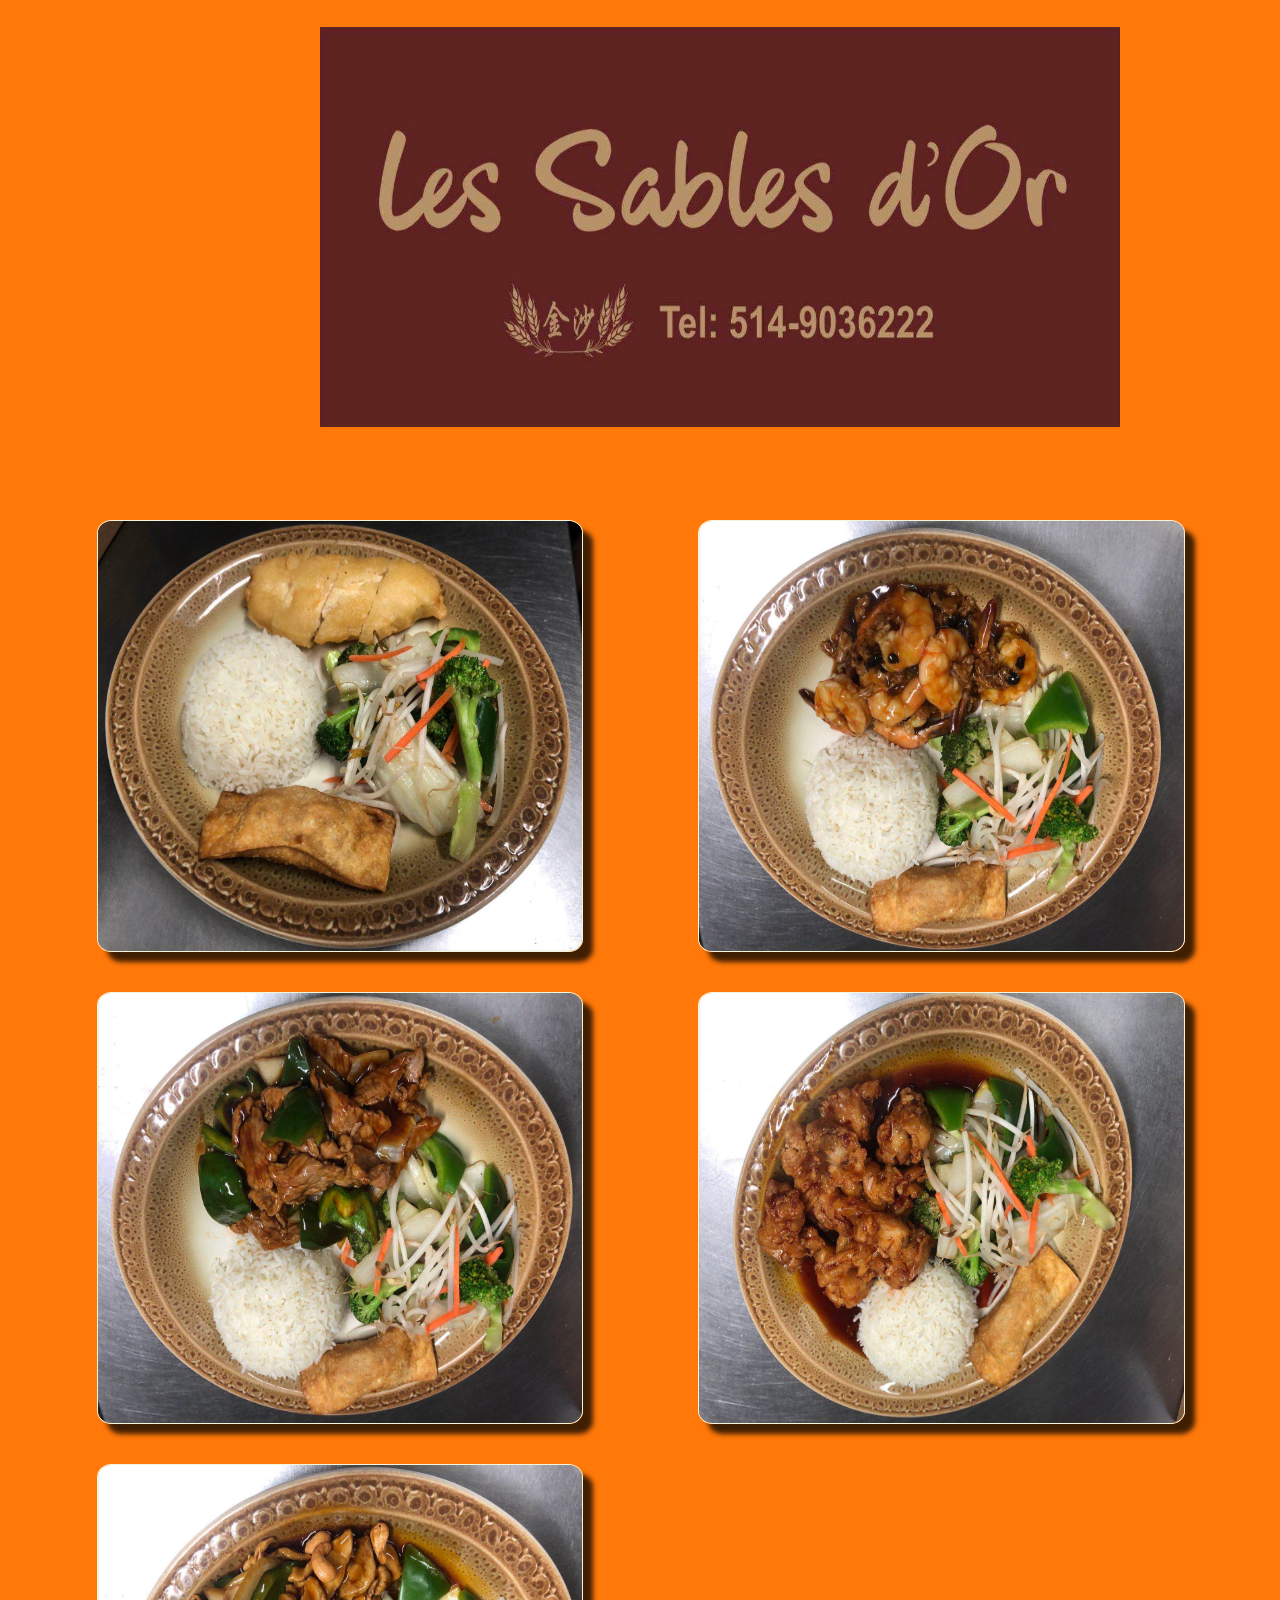
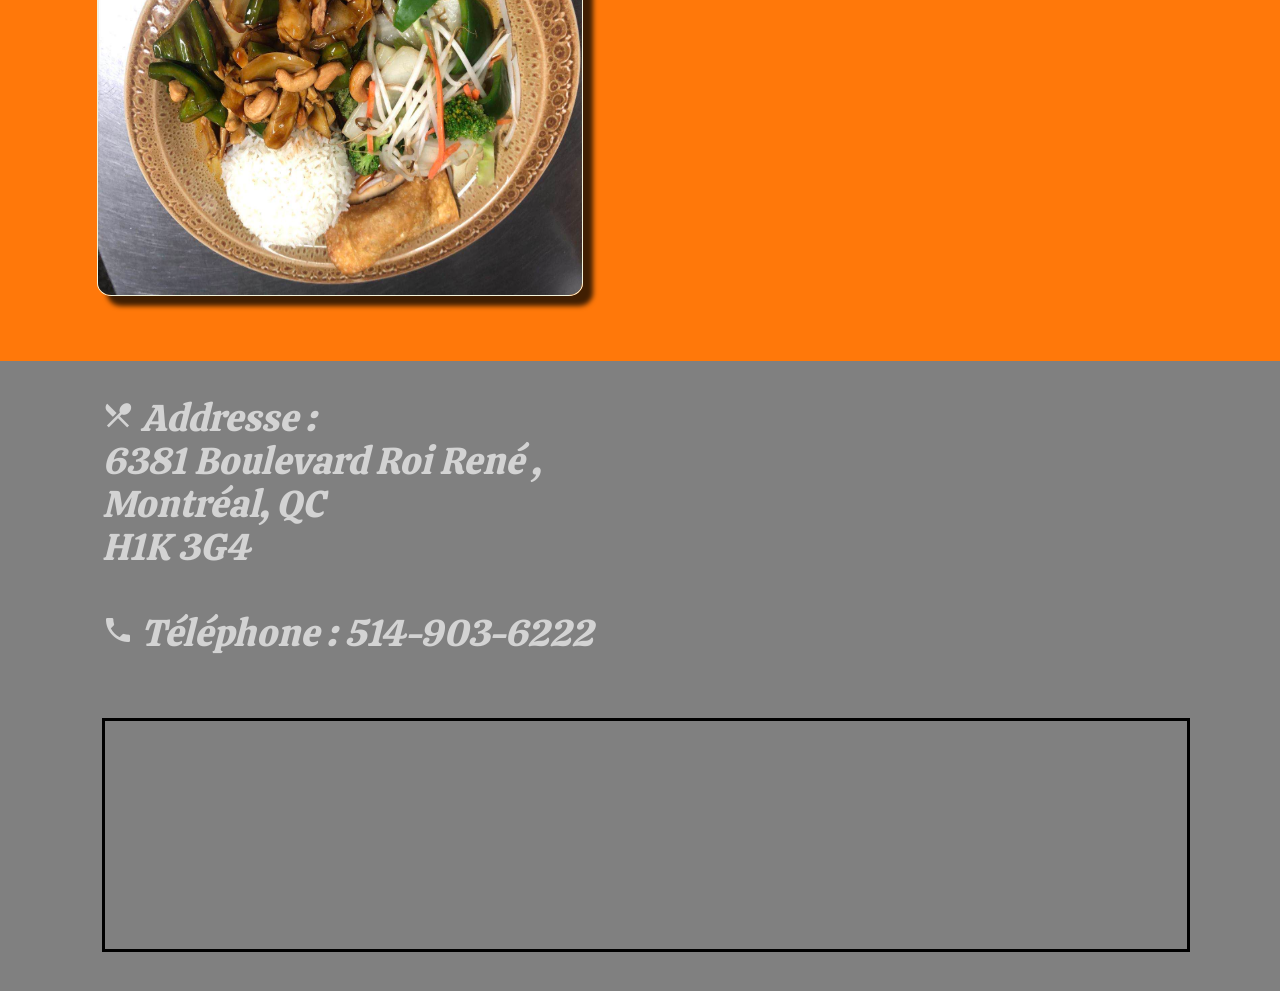
==== index.html @ 6e2b7e7b "Add files via upload" ====
<!DOCTYPE html>
<html lang="en">
  <head>
    <meta charset="UTF-8" />
    <meta name="viewport" content="width=device-width, initial-scale=1.0" />
    <meta http-equiv="X-UA-Compatible" content="ie=edge" />
    <link rel="shortcut icon" type="image/png" href="images/logo.png" />

    <link
      href="https://fonts.googleapis.com/css?family=Calistoga&display=swap"
      rel="stylesheet"
    />
    <link
      rel="stylesheet"
      href="https://fonts.googleapis.com/icon?family=Material+Icons"
    />
    <link
      href="https://fonts.googleapis.com/icon?family=Material+Icons"
      rel="stylesheet"
    />

    <link rel="stylesheet" type="text/css" href="css/normalize.css" />
    <link rel="stylesheet" href="css/carrousel.css" />
    <link rel="stylesheet" type="text/css" href="css/styles.css" />

    <title>Les Sables d'Or</title>
  </head>
  <body>
    <div id="global">
      <div id="entete">
        <div class="burger-container">
          <div class="burger burger2" id="burger2"></div>
        </div>
        <img id="logo" src="images/title.jpg" alt="" />
      </div>
      <div id="navigation">
        <div id="menuBurgerAnimation">
          <nav id="navigation"></nav>
        </div>
      </div>

      <div id="contenu">
        <div
          id="jssor_1"
          style="
            position: relative;
            margin: 0 auto;
            top: 0px;
            left: 0px;
            width: 1300px;
            height: 500px;
            overflow: hidden;
            visibility: hidden;
          "
        >
          <!-- CHANRGEMENT (LOADING) -->
          <div
            data-u="loading"
            class="jssorl-009-spin"
            style="
              position: absolute;
              top: 0px;
              left: 0px;
              width: 100%;
              height: 100%;
              text-align: center;
              background-color: rgba(0, 0, 0, 0.7);
            "
          ></div>
          <!-- DÉBUT DES DIAPOSITIVES -->
          <!-- <div
            id="diapositives"
            data-u="slides"
            style="
              cursor: default;
              position: relative;
              top: 0px;
              left: 0px;
              width: 1300px;
              overflow: hidden;
            "
          >
            <div>
              <img data-u="image" src="images/food_01.jpg" />
            </div>
            <div>
              <img data-u="image" src="images/food_02.jpg" />
            </div>
            <div>
              <img data-u="image" src="images/food_03.jpg" />
            </div>
            <div>
              <img data-u="image" src="images/food_04.jpg" />
            </div>
            <div>
              <img data-u="image" src="images/IMG_0739.JPG" />
            </div>
            <div>
              <img data-u="image" src="images/IMG_0736.JPG" />
            </div>
          </div> -->

          <!-- FIN DES SLIDES-->
        </div>
        <!-- Fin de JESSOR_1 (division carrousel principal) -->
        <!-- <div id="infoResto">
          <p>
            Avec plus de 100 plats offerts, un comptoir à desserts et des sushis
            à volonté, le Buffet Fu Lam vous permet de goûter à tout, un peu ou
            beaucoup! Buffet Fu Lam se distingue par son énorme choix, comptoir
            de grillade et le comptoir de wok que le Chef apprêtera selon votre
            goût.
          </p>
        </div> -->
        <div id="imageDuContenu">
          <img class="images" src="images/food_01.jpg" alt="" />
          <img class="images" src="images/food_02.jpg" alt="" />
          <img class="images" src="images/food_03.jpg" alt="" />
          <img class="images" src="images/food_04.jpg" alt="" />
          <img class="images" src="images/food_05.jpg" alt="" />
        </div>
        <div id="footer">
          <div id="info">
            <address>
              <i class="material-icons">
                local_dining
              </i>
              Addresse :<br />
              6381 Boulevard Roi René ,<br />
              Montréal, QC<br />
              H1K 3G4<br /><br />
              <i class="material-icons">
                local_phone
              </i>
              Téléphone : 514-903-6222
            </address>

            <!-- <table>
              <tbody>
                <caption>
                  <b>Heures d'ouverture</b>
                </caption>
                <tr class="ligne">
                  <th></th>
                  <td id="dejeuner">Déjeuner</td>
                  <td id="diner">Dîner</td>
                </tr>
                <tr class="ligne">
                  <th>Lundi</th>
                  <td>11h à 15h</td>
                  <td>16h30 à 22h</td>
                </tr>
                <tr class="ligne">
                  <th>Mardi</th>
                  <td>11h à 15h</td>
                  <td>16h30 à 22h</td>
                </tr>
                <tr class="ligne">
                  <th>Mercredi</th>
                  <td>11h à 15h</td>
                  <td>16h30 à 22h</td>
                </tr>
                <tr class="ligne">
                  <th>Jeudi</th>
                  <td>11h à 15h</td>
                  <td>16h30 à 22h</td>
                </tr>
                <tr class="ligne">
                  <th>Vendredi</th>
                  <td>11 h à 15h</td>
                  <td>16h30 à 22h</td>
                </tr>
                <tr class="ligne">
                  <th>Samedi</th>
                  <td>11 h à 15h</td>
                  <td>16h30 à 22h</td>
                </tr>
                <tr>
                  <th>Dimanche</th>
                  <td>11 h à 15h</td>
                  <td>16h30 à 22h</td>
                </tr>
              </tbody>
            </table> -->
          </div>
          <!--For modern browsers-->
          <iframe
            id="googlemap"
            src="https://www.google.com/maps/embed?pb=!1m18!1m12!1m3!1d178895.21969757098!2d-73.59865335544269!3d45.52541984082703!2m3!1f0!2f0!3f0!3m2!1i1024!2i768!4f13.1!3m3!1m2!1s0x4cc91e74cb15f42d%3A0x419585a0bf234234!2s6381%20Boulevard%20Roi-Ren%C3%A9%2C%20Anjou%2C%20QC%20H1K%203G4!5e0!3m2!1sfr!2sca!4v1595873679431!5m2!1sfr!2sca"
            width="0"
            height="0"
            frameborder="0"
            style="border: black solid 3px;"
            allowfullscreen=""
          ></iframe>
        </div>
      </div>
    </div>
    <!-- <script type="text/javascript" src="js/jssor.slider.min.js"></script> -->
    <!-- <script type="text/javascript" src="js/carrousel.js"></script> -->
    <script type="text/javascript" src="js/menuburger.js"></script>
    <!-- <script type="text/javascript">
      jssor_1_slider_init();
    </script> -->
  </body>
</html>
---- css/carrousel.css ----
/*jssor slider loading skin spin css*/
        .jssorl-009-spin img {
            animation-name: jssorl-009-spin;
            animation-duration: 1.6s;
            animation-iteration-count: infinite;
            animation-timing-function: linear;
        }

        @keyframes jssorl-009-spin {
            from { transform: rotate(0deg); }
            to { transform: rotate(360deg); }
        }
        
        /*jssor slider bullet skin 032 css*/
        .jssorb032 {position:absolute;}
        .jssorb032 .i {position:absolute;cursor:pointer;}
        .jssorb032 .i .b {fill:#fff;fill-opacity:0.7;stroke:#000;stroke-width:1200;stroke-miterlimit:10;stroke-opacity:0.25;}
        .jssorb032 .i:hover .b {fill:#000;fill-opacity:.6;stroke:#fff;stroke-opacity:.35;}
        .jssorb032 .iav .b {fill:#000;fill-opacity:1;stroke:#fff;stroke-opacity:.35;}
        .jssorb032 .i.idn {opacity:.3;}
        
        /*jssor slider arrow skin 051 css*/
        .jssora051 {display:block;position:absolute;cursor:pointer;}
        .jssora051 .a {fill:none;stroke:#fff;stroke-width:360;stroke-miterlimit:10;}
        .jssora051:hover {opacity:.8;}
        .jssora051.jssora051dn {opacity:.5;}
        .jssora051.jssora051ds {opacity:.3;pointer-events:none;}
---- css/styles.css ----
@charset "utf-8";
* {
  box-sizing: border-box;
}
.material-icons {
  font-family: "Material Icons";
  font-weight: normal;
  font-style: normal;
  font-size: 32px; /* Preferred icon size */
  display: inline-block;
  line-height: 1;
  text-transform: none;
  letter-spacing: normal;
  word-wrap: normal;
  white-space: nowrap;
  direction: ltr;

  /* Support for all WebKit browsers. */
  -webkit-font-smoothing: antialiased;
  /* Support for Safari and Chrome. */
  text-rendering: optimizeLegibility;

  /* Support for Firefox. */
  -moz-osx-font-smoothing: grayscale;

  /* Support for IE. */
  font-feature-settings: "liga";
}

#contenu {
  margin: 0 auto;
  background-color: rgba(255, 115, 0, 0.959);
  font-family: "Roboto", "Calistoga", cursive, sans-serif;
}

#logo {
  position: absolute;
  top: 3vh;
  left: 25vw;
  width: 800px;
  height: 400px;
  z-index: 10;
}

ul {
  display: inline;
  border-radius: 50%;
  margin: 10px;
}

.ulDuNavigation {
  padding-right: 2vw;
  padding-left: 2vw;
  padding-top: 4vh;
  padding-bottom: 3vh;
}

#navigationGauche > ul:hover {
  background-color: #ff0f39;
  -webkit-box-shadow: 1px 1px 5px 5px rgba(255, 222, 50, 1);
  -moz-box-shadow: 1px 1px 5px 5px rgba(255, 222, 50, 1);
  box-shadow: 1px 1px 5px 5px rgba(255, 222, 50, 1);
}

#navigationDroit > ul:hover {
  background-color: #ff0f39;
  -webkit-box-shadow: 1px 1px 5px 5px rgba(255, 222, 50, 1);
  -moz-box-shadow: 1px 1px 5px 5px rgba(255, 222, 50, 1);
  box-shadow: 1px 1px 5px 5px rgba(255, 222, 50, 1);
}

a {
  color: rgba(255, 222, 50, 1);
  font-size: 2em;
  text-decoration: none;
  font-family: "Calistoga";
}
/* 
#diapositives {
  height: 550px;
} */
/************************ fin css de navigation ***********************/

.imageNavigation {
  width: 100vw;
  height: 93vh;
}

#paragraphemid {
  position: absolute;
  left: 0;
  top: 68vh;
  width: 100vw;
  color: white;
  background-color: rgba(0, 0, 0, 0.5);
  box-sizing: border-box;
}

#paragraphe1Nav {
  padding-bottom: 5px;
  padding-left: 2vw;
  padding-right: 1.8vw;
  letter-spacing: 2px;
  font-size: 1.8em;
  font-weight: 900;
  font-family: "Calistoga";
}

#paragraphe2Nav {
  font-size: 1.5em;
  padding-left: 2vw;
  font-family: "Calistoga";
}

#infoResto {
  width: 80vw;
  margin-top: 10vh;
  margin-bottom: 10vh;
  margin-left: 10vw;
  border-top: 2px solid white;
  border-bottom: 2px solid white;
  color: yellow;
  text-align: center;
  font-size: 2em;
  /* text-transform: uppercase; */
  font-weight: 900;
  font-family: "Calistoga";
  letter-spacing: 0.05em;
}

#imageDuContenu {
  margin-bottom: 5vh;
  margin-left: 6vw;
  display: grid;
  grid-template-columns: 1fr 1fr;
}

.images {
  margin: 20px;
  width: 38vw;
  height: 48vh;
  border: 1px solid beige;
  border-radius: 3%;
  -webkit-box-shadow: 10px 10px 5px 0px rgba(0, 0, 0, 0.75);
  -moz-box-shadow: 10px 10px 5px 0px rgba(0, 0, 0, 0.75);
  box-shadow: 10px 10px 5px 0px rgba(0, 0, 0, 0.75);
}
/************************** fin css du contenu *****************************/

#footer {
  background-color: gray;
  height: 70vh;
  padding-top: 1vh;
}
#info {
  display: flex;
  flex-wrap: nowrap;
  justify-content: space-between;
  width: 83vw;
  font-size: 1.8em;
  padding-top: 3vh;
  padding-bottom: 2vh;
  margin-left: 8vw;
  color: coral;
}

address {
  font-size: 1.3em;
  color: lightgray;
}
/********************** fin css du Tableau horaire *************************/

/* table {
  width: 380px;
  border-collapse: collapse;
  color: white;
}

caption {
  text-align: left;
  font-size: 1.5em;
  padding-bottom: 10px;
  border-bottom: 2px solid lightgrey;
}

tr.ligne {
  border-bottom: 1px solid lightgrey;
  margin-top: 5px;
}

th {
  text-align: left;
  padding-top: 8px;
  padding-bottom: 8px;
}

td {
  text-align: right;
}

#dejeuner {
  padding-left: 200px;
}

#diner {
  padding-left: 200px;
} */
/********************** fin css du Tableau horaire *************************/

#googlemap {
  width: 85vw;
  height: 26vh;
  margin-left: 8vw;
  margin-right: 5vw;
  margin-top: 5vh;
}
/********************** fin css de GoogleMap *************************/

/* =============================== STYLES MOBILES ================================ */
@media (max-width: 520px) {
  .material-icons {
    font-size: 25px;
  }

  @keyframes MiddleOpen {
    50% {
      bottom: 0;
      transform: none;
    }
    100% {
      transform: rotate(45deg);
    }
  }
  @keyframes MiddleClose {
    0% {
      bottom: 0;
      transform: rotate(45deg);
    }
    50% {
      bottom: 0;
      transform: none;
    }
    100% {
      bottom: 9px;
      transform: none;
    }
  }
  @keyframes TopOpen {
    50% {
      bottom: 0;
      transform: none;
    }
    100% {
      transform: rotate(-45deg) translate(-7px, 8px);
    }
  }
  @keyframes TopClose {
    0% {
      bottom: 0;
      transform: rotate(-45deg);
    }
    50% {
      bottom: 0;
      transform: none;
    }
    100% {
      bottom: 20px;
      transform: none;
    }
  }
  @keyframes BottomOpen {
    50% {
      bottom: -80%;
    }
    100% {
      bottom: -80%;
      border-bottom: 2px solid transparent;
    }
  }
  @keyframes BottomClose {
    0% {
      bottom: -80%;
      border-bottom: 2px solid transparent;
    }
    50% {
      bottom: -80%;
      border-bottom: 2px solid transparent;
    }
    100% {
      bottom: -100%;
    }
  }
  @keyframes Dance {
    20% {
      transform: scaleX(1.2);
    }
    40% {
      transform: scaleX(0.8);
    }
    60% {
      transform: scaleX(1.3);
    }
    80% {
      transform: scaleX(1);
    }
    100% {
      transform: scaleX(0.3);
    }
  }

  @keyframes DeplacementMenu {
    from {
      transform: translateX(-520px);
    }
    50% {
      transform: translateX(0px);
    }
    to {
      transform: translateX(520px);
    }
  }

  #burger2 {
    position: absolute;
    top: 4px;
    left: 30px;
    width: 38px;
    height: 60px;
  }
  .burger-king {
    width: 980;
    display: flex;
    flex-wrap: wrap;
    justify-content: space-around;
  }
  .burger-container {
    cursor: pointer;
  }
  .burger {
    position: relative;
    width: 100%;
    height: 100%;
  }
  .burger::after,
  .burger::before {
    content: "";
    position: absolute;
    width: 100%;
  }
  .burger::after {
    bottom: 9px;
  }
  .burger::before {
    bottom: 20px;
  }
  .burger2 {
    color: rgb(255, 238, 0);
    border-bottom: 2px solid currentcolor;
    transition: border-bottom 1s;
  }
  .burger2::after {
    border-bottom: 2px solid currentcolor;
    transition: transform 1s;
  }
  .burger2::before {
    border-bottom: 2px solid currentcolor;
    transition: transform 1s;
  }
  .burger2-open {
    border-bottom-color: transparent;
  }
  .burger2-open::after {
    transform: rotate(405deg) translate(-7px, -9px);
  }
  .burger2-open::before {
    transform: rotate(-405deg);
  }

  #logo {
    top: 0.5vh;
    left: 39vw;
    width: 120px;
    height: 120px;
  }

  #cercle {
    top: 0.5vh;
    left: 36vw;
    width: 150px;
    height: 130px;
  }

  #entete {
    background-color: rgb(194, 30, 30);
    padding-top: 8vh;
    padding-bottom: 8vh;
  }

  .DeplacementMenu {
    animation: DeplacementMenu 1s forwards;
  }

  #menuBurgerAnimation {
    background-color: rgba(255, 40, 40, 0.9);
    width: 100%;
    position: absolute;
    left: -520px;
    z-index: 1;
  }

  ul {
    border-radius: 0%;
  }

  #navigationDroit {
    text-align: center;
    display: flex;
    flex-direction: column;
    justify-content: center;
    padding-top: 15vh;
    padding-bottom: 370vh;
    padding-left: 33vw;
  }

  #navigationDroit a {
    border-bottom: 1px solid white;
    font-size: 2em;
  }

  .ulDuNavigation {
    width: 25vw;
  }

  #navigationDroit > ul {
    padding-top: 2vh;
    padding-bottom: 3vh;
  }

  #navigationGauche {
    text-align: center;
    flex: 1 0 100%;
    display: flex;
    flex-direction: row;
    justify-content: center;
    top: 3vh;
    left: 18vw;
  }

  #navigationGauche > .ulDuNavigation {
    width: 13vw;
  }

  .imageNavigation {
    width: 100vw;
    height: 50vh;
  }

  #paragraphemid {
    top: 30vh;
    width: 100vw;
  }

  #paragraphe1Nav {
    font-size: 0.7em;
    padding-left: 3vw;
    padding-right: 1.5vw;
    padding-bottom: 0px;
  }

  #paragraphe2Nav {
    font-size: 0.65em;
    padding-left: 3vw;
  }

  #infoResto {
    margin-top: 5vh;
    margin-bottom: 8vh;
    margin-left: 10vw;
    font-size: 1.1em;
    letter-spacing: 0.05em;
  }

  #imageDuContenu {
    grid-template-columns: 1fr;
  }

  .images {
    width: 80vw;
    height: 35vh;
  }

  #footer {
    height: 105vh;
  }

  #info {
    flex-flow: column;
    font-size: 1.6em;
    margin-left: 10vw;
  }

  address {
    font-size: 1.1em;
    margin-bottom: 5vh;
  }

  table {
    width: 80vw;
  }

  caption {
    font-size: 1em;
  }

  th {
    font-size: 0.8em;
  }

  td {
    font-size: 0.7em;
  }

  #dejeuner {
    padding-left: 90px;
  }

  #diner {
    padding-left: 90px;
  }

  #googlemap {
    width: 81vw;
    height: 18vh;
    padding-left: 9vw;
    padding-top: 5vh;
    margin-bottom: 0;
  }

  #boutonGoTop {
    font-size: 1.5em;
    bottom: -328vh;
    right: 8vw;
  }

  #boutonFacebook {
    bottom: -328vh;
    right: 29.5vw;
  }

  #boutonTwitter {
    bottom: -328vh;
    right: 20.5vw;
  }
}
/* fin de mediaQuery */

/* =============================== STYLES TABLETTE ================================ */
@media (min-width: 521px) and (max-width: 980px) {
  .material-icons {
    font-size: 27px;
  }

  #logo {
    left: 39vw;
    width: 170px;
    height: 170px;
  }

  #cercle {
    left: 37vw;
    width: 210px;
    height: 180px;
  }

  #navigationGauche {
    left: 10vw;
    top: 8vh;
  }

  #navigationDroit {
    padding-right: 2vw;
  }

  ul {
    border-radius: 50%;
    margin: 3px;
  }

  .ulDuNavigation {
    padding-right: 1vw;
    padding-left: 1vw;
    padding-top: 2vh;
    padding-bottom: 2vh;
  }

  a {
    font-size: 1.2em;
  }

  .imageNavigation {
    width: 100vw;
    height: 75vh;
  }

  #paragraphemid {
    top: 46vh;
    width: 100vw;
  }

  #paragraphe1Nav {
    font-size: 1.2em;
    padding-right: 1.5vw;
  }

  #paragraphe2Nav {
    font-size: 1em;
  }

  #infoResto {
    width: 85vw;
    margin-left: 8vw;
    margin-top: 5vh;
    margin-bottom: 10vh;
    font-size: 1.75em;
  }

  #imageDuContenu {
    margin-bottom: 5vh;
    margin-left: 5.5vw;
    display: grid;
    grid-template-columns: 1fr 1fr;
  }

  .images {
    margin: 20px;
    width: 38vw;
    height: 30vh;
  }

  #footer {
    height: 135vh;
    padding-top: 2vh;
  }

  #info {
    flex-flow: column;
    width: 70vw;
    padding-top: 3vh;
    margin-left: 7.5vw;
  }

  address {
    font-size: 1em;
    padding-bottom: 8vh;
  }

  table {
    font-size: 1em;
    width: 85vw;
  }

  caption {
    font-size: 1.2em;
  }

  #googlemap {
    width: 85vw;
    padding-left: 7.2vw;
    padding-top: 10vh;
  }

  #boutonGoTop {
    bottom: -254vh;
    right: 7.5vw;
  }

  #boutonFacebook {
    bottom: -254vh;
    right: 17.5vw;
  }

  #boutonTwitter {
    bottom: -254vh;
    right: 12.5vw;
  }
}
/* fin de mediaQuery */
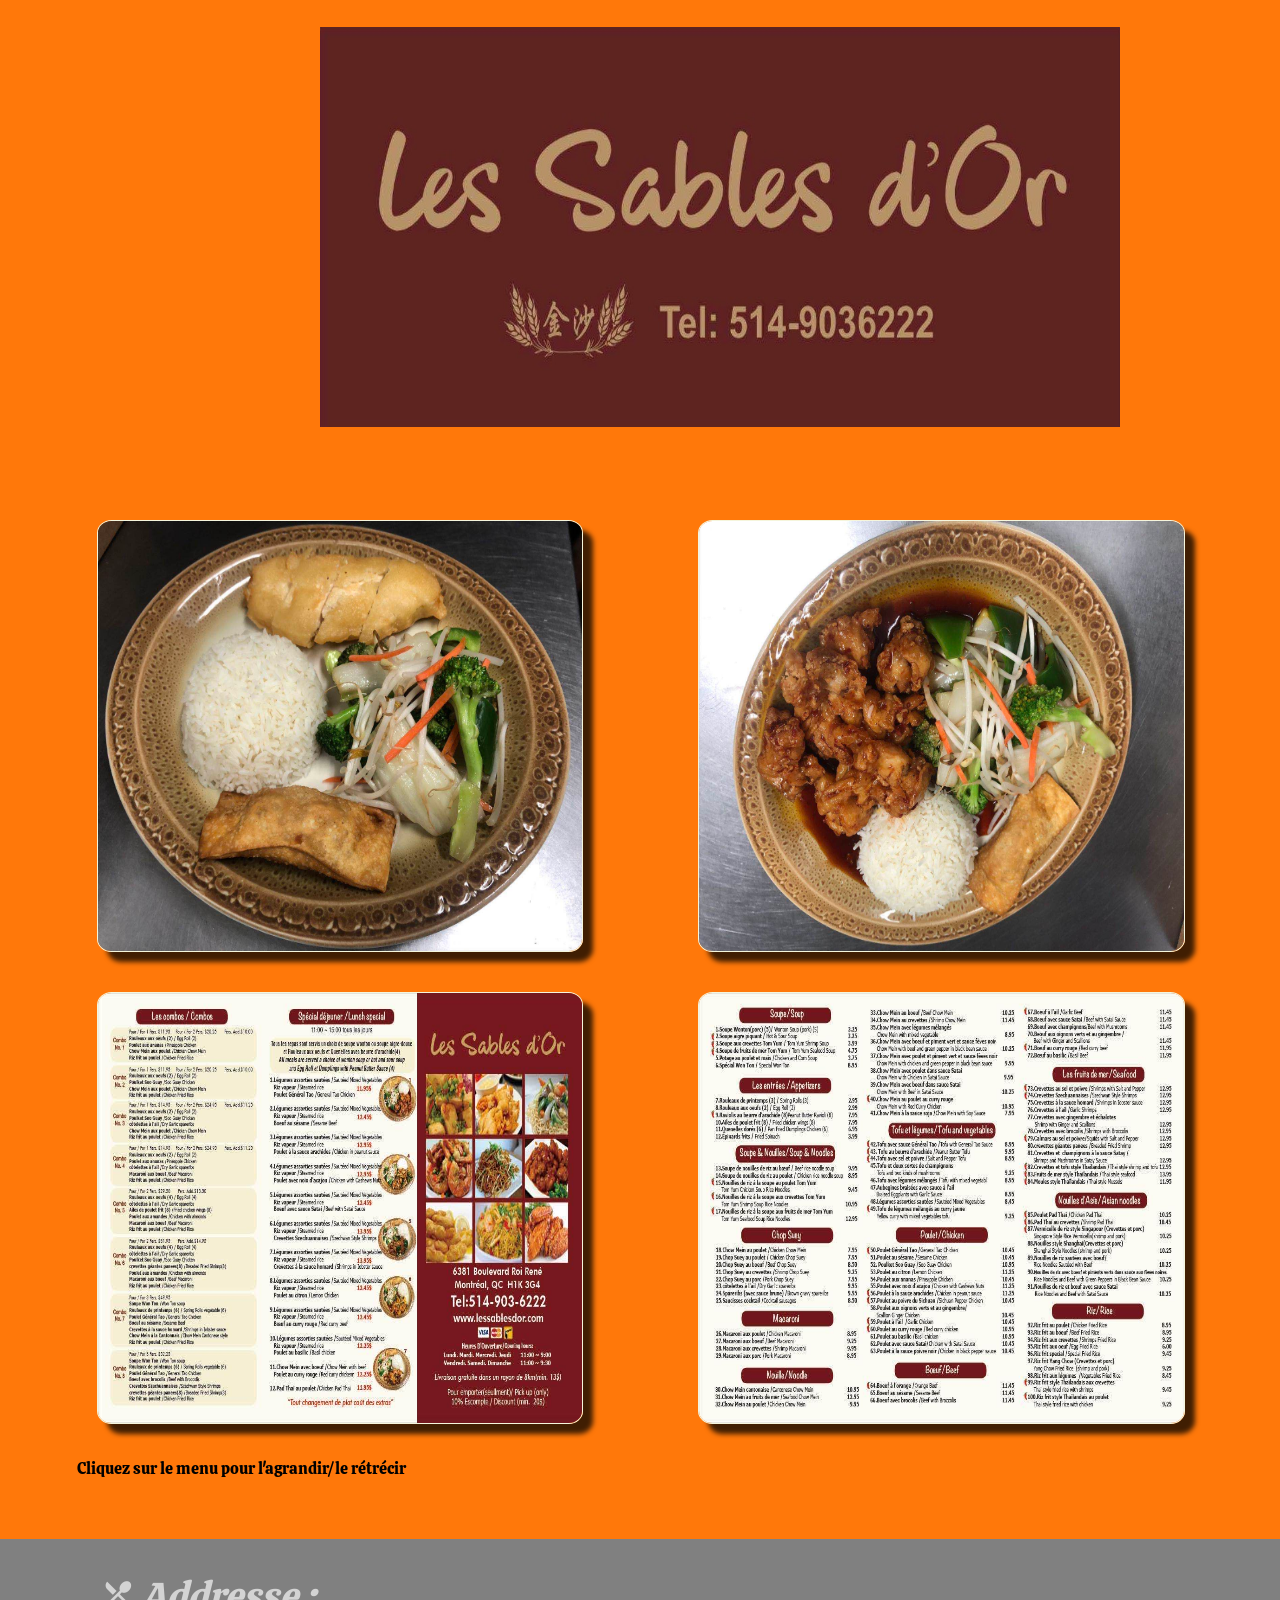
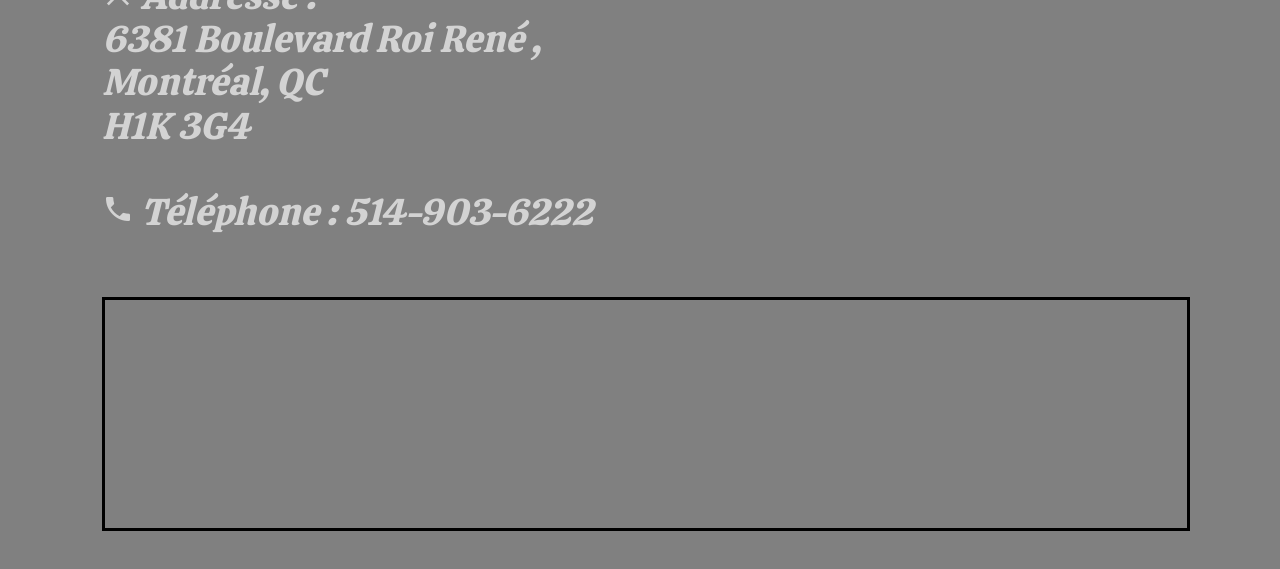
==== commit b3d538cc: "Add files via upload" ====
--- a/index.html
+++ b/index.html
@@ -114,24 +114,31 @@
         </div> -->
         <div id="imageDuContenu">
           <img class="images" src="images/food_01.jpg" alt="" />
-          <img class="images" src="images/food_02.jpg" alt="" />
-          <img class="images" src="images/food_03.jpg" alt="" />
           <img class="images" src="images/food_04.jpg" alt="" />
-          <img class="images" src="images/food_05.jpg" alt="" />
+          <img
+            id="mainmenu"
+            class="images"
+            src="images/main_menu1.jpg"
+            alt=""
+          />
+          <img
+            id="mainmenu2"
+            class="images"
+            src="images/main_menu2.jpg"
+            alt=""
+          />
+
+          <p id="indication">Cliquez sur le menu pour l'agrandir/le rétrécir</p>
         </div>
         <div id="footer">
           <div id="info">
             <address>
-              <i class="material-icons">
-                local_dining
-              </i>
+              <i class="material-icons"> local_dining </i>
               Addresse :<br />
               6381 Boulevard Roi René ,<br />
               Montréal, QC<br />
               H1K 3G4<br /><br />
-              <i class="material-icons">
-                local_phone
-              </i>
+              <i class="material-icons"> local_phone </i>
               Téléphone : 514-903-6222
             </address>
 
@@ -190,7 +197,7 @@
             width="0"
             height="0"
             frameborder="0"
-            style="border: black solid 3px;"
+            style="border: black solid 3px"
             allowfullscreen=""
           ></iframe>
         </div>
@@ -199,6 +206,7 @@
     <!-- <script type="text/javascript" src="js/jssor.slider.min.js"></script> -->
     <!-- <script type="text/javascript" src="js/carrousel.js"></script> -->
     <script type="text/javascript" src="js/menuburger.js"></script>
+    <script type="text/javascript" src="js/lightbox.js"></script>
     <!-- <script type="text/javascript">
       jssor_1_slider_init();
     </script> -->
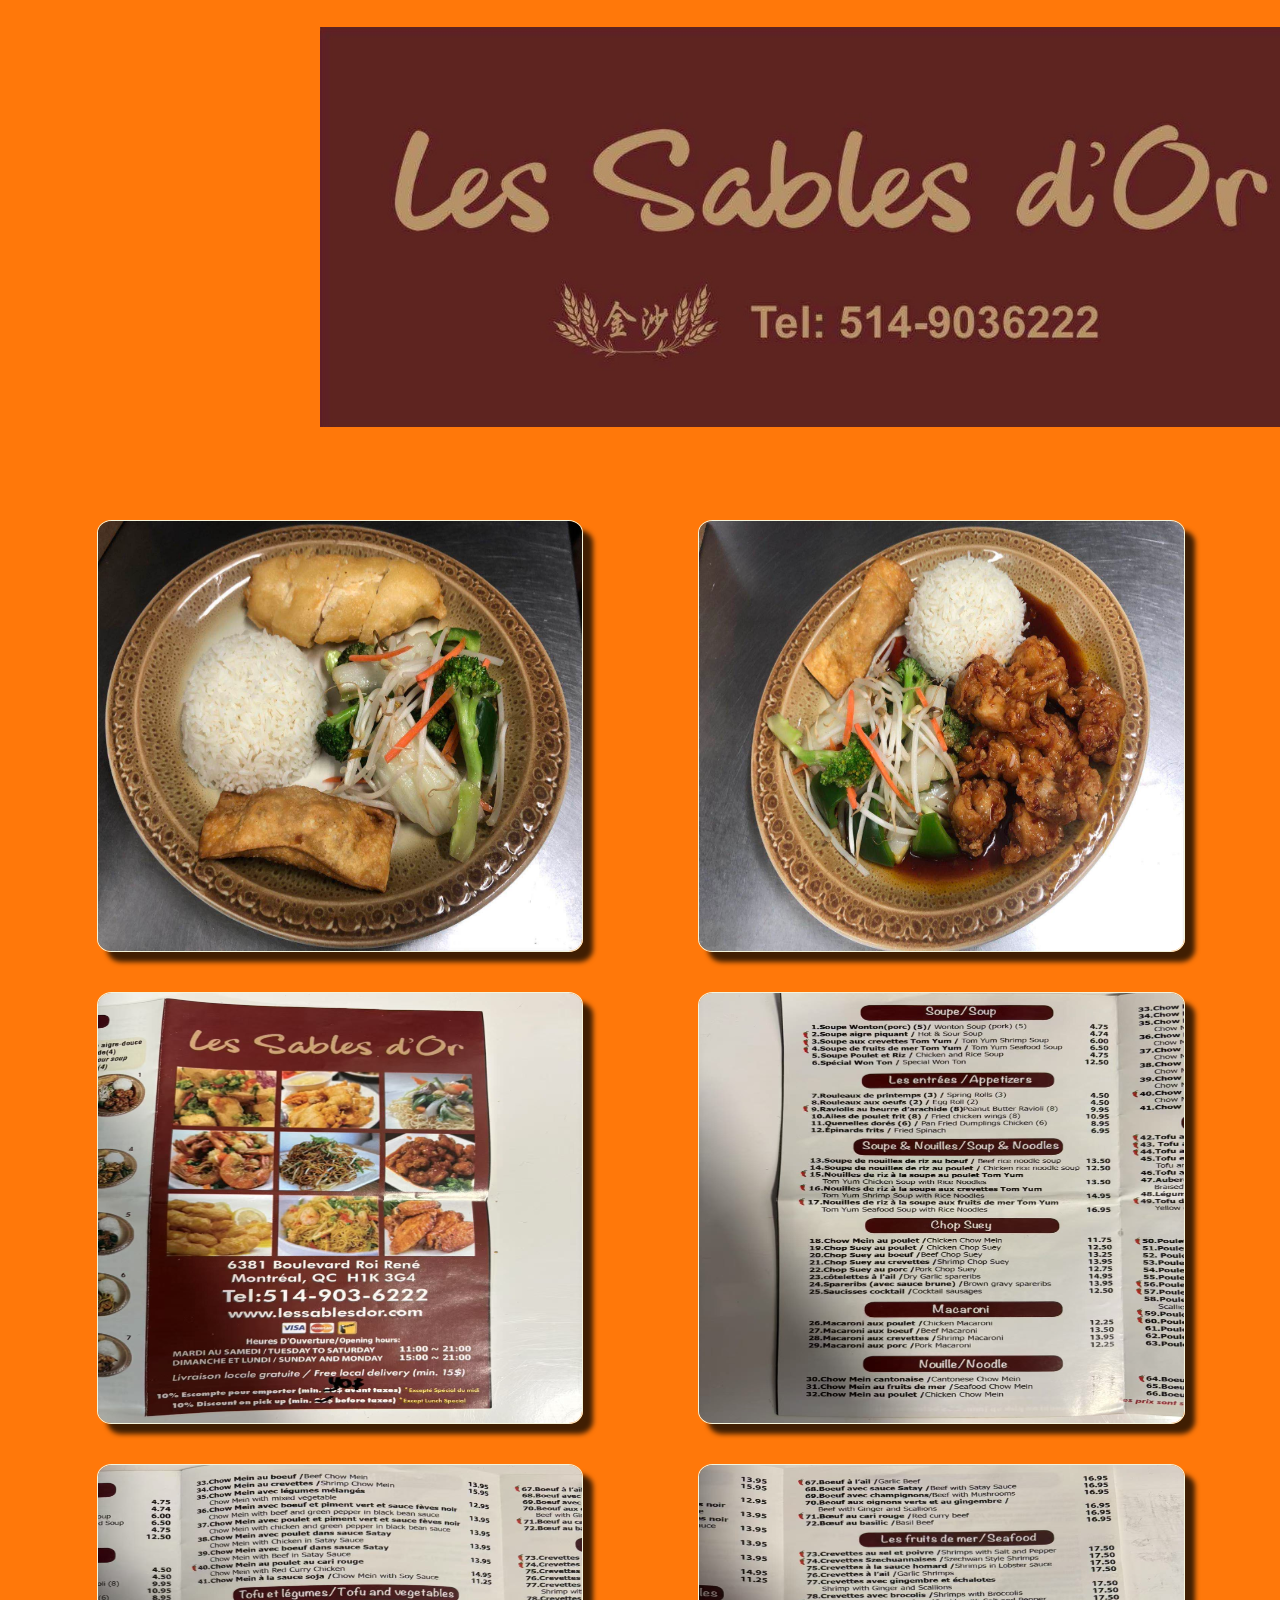
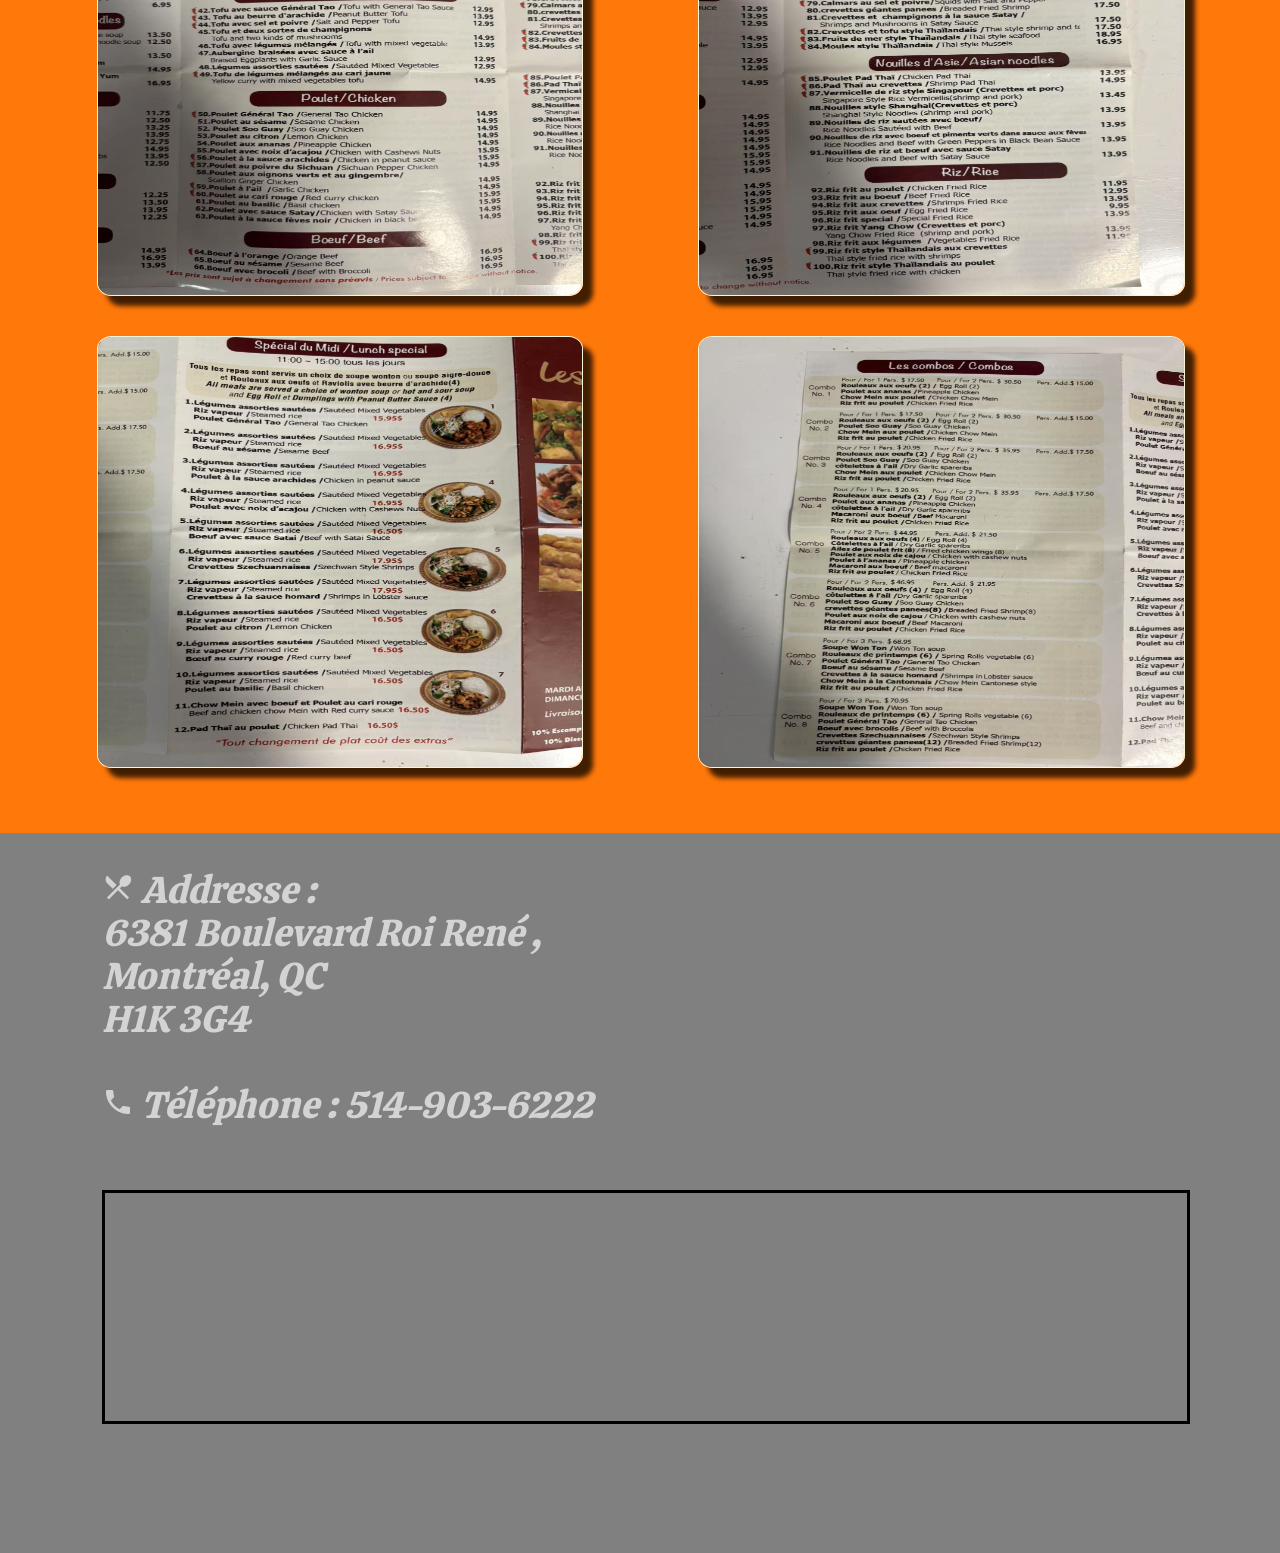
==== commit f6cb3390: "new price" ====
--- a/index.html
+++ b/index.html
@@ -4,7 +4,7 @@
     <meta charset="UTF-8" />
     <meta name="viewport" content="width=device-width, initial-scale=1.0" />
     <meta http-equiv="X-UA-Compatible" content="ie=edge" />
-    <link rel="shortcut icon" type="image/png" href="images/logo.png" />
+    <link rel="shortcut icon" type="image/png" href="images/title.jpg" />
 
     <link
       href="https://fonts.googleapis.com/css?family=Calistoga&display=swap"
@@ -67,68 +67,19 @@
               background-color: rgba(0, 0, 0, 0.7);
             "
           ></div>
-          <!-- DÉBUT DES DIAPOSITIVES -->
-          <!-- <div
-            id="diapositives"
-            data-u="slides"
-            style="
-              cursor: default;
-              position: relative;
-              top: 0px;
-              left: 0px;
-              width: 1300px;
-              overflow: hidden;
-            "
-          >
-            <div>
-              <img data-u="image" src="images/food_01.jpg" />
-            </div>
-            <div>
-              <img data-u="image" src="images/food_02.jpg" />
-            </div>
-            <div>
-              <img data-u="image" src="images/food_03.jpg" />
-            </div>
-            <div>
-              <img data-u="image" src="images/food_04.jpg" />
-            </div>
-            <div>
-              <img data-u="image" src="images/IMG_0739.JPG" />
-            </div>
-            <div>
-              <img data-u="image" src="images/IMG_0736.JPG" />
-            </div>
-          </div> -->
+        </div>
 
-          <!-- FIN DES SLIDES-->
-        </div>
-        <!-- Fin de JESSOR_1 (division carrousel principal) -->
-        <!-- <div id="infoResto">
-          <p>
-            Avec plus de 100 plats offerts, un comptoir à desserts et des sushis
-            à volonté, le Buffet Fu Lam vous permet de goûter à tout, un peu ou
-            beaucoup! Buffet Fu Lam se distingue par son énorme choix, comptoir
-            de grillade et le comptoir de wok que le Chef apprêtera selon votre
-            goût.
-          </p>
-        </div> -->
         <div id="imageDuContenu">
-          <img class="images" src="images/food_01.jpg" alt="" />
-          <img class="images" src="images/food_04.jpg" alt="" />
-          <img
-            id="mainmenu"
-            class="images"
-            src="images/main_menu1.jpg"
-            alt=""
-          />
-          <img
-            id="mainmenu2"
-            class="images"
-            src="images/main_menu2.jpg"
-            alt=""
-          />
+          <img class="mainmenu" src="images/food_01.jpg" alt="" />
+          <img class="mainmenu" src="images/food_04.jpg" alt="" />
+          <img class="mainmenu" id="mainmenu1" class="images" src="images/menu_01.jpg" alt=""/>
+          <img class="mainmenu" id="mainmenu2" class="images" src="images/menu_02.jpg" alt=""/>
+          <img class="mainmenu" id="mainmenu3" class="images" src="images/menu_03.jpg" alt=""/>
+          <img class="mainmenu" id="mainmenu4" class="images" src="images/menu_04.jpg" alt=""/>
+          <img class="mainmenu" id="mainmenu5" class="images" src="images/menu_05.jpg" alt=""/>
+          <img class="mainmenu" id="mainmenu6" class="images" src="images/menu_06.jpg" alt=""/>
 
-          <p id="indication">Cliquez sur le menu pour l'agrandir/le rétrécir</p>
+          <!-- <p id="indication">Cliquez sur le menu pour l'agrandir/le rétrécir</p> -->
         </div>
         <div id="footer">
           <div id="info">
@@ -141,54 +92,6 @@
               <i class="material-icons"> local_phone </i>
               Téléphone : 514-903-6222
             </address>
-
-            <!-- <table>
-              <tbody>
-                <caption>
-                  <b>Heures d'ouverture</b>
-                </caption>
-                <tr class="ligne">
-                  <th></th>
-                  <td id="dejeuner">Déjeuner</td>
-                  <td id="diner">Dîner</td>
-                </tr>
-                <tr class="ligne">
-                  <th>Lundi</th>
-                  <td>11h à 15h</td>
-                  <td>16h30 à 22h</td>
-                </tr>
-                <tr class="ligne">
-                  <th>Mardi</th>
-                  <td>11h à 15h</td>
-                  <td>16h30 à 22h</td>
-                </tr>
-                <tr class="ligne">
-                  <th>Mercredi</th>
-                  <td>11h à 15h</td>
-                  <td>16h30 à 22h</td>
-                </tr>
-                <tr class="ligne">
-                  <th>Jeudi</th>
-                  <td>11h à 15h</td>
-                  <td>16h30 à 22h</td>
-                </tr>
-                <tr class="ligne">
-                  <th>Vendredi</th>
-                  <td>11 h à 15h</td>
-                  <td>16h30 à 22h</td>
-                </tr>
-                <tr class="ligne">
-                  <th>Samedi</th>
-                  <td>11 h à 15h</td>
-                  <td>16h30 à 22h</td>
-                </tr>
-                <tr>
-                  <th>Dimanche</th>
-                  <td>11 h à 15h</td>
-                  <td>16h30 à 22h</td>
-                </tr>
-              </tbody>
-            </table> -->
           </div>
           <!--For modern browsers-->
           <iframe
--- a/css/styles.css
+++ b/css/styles.css
@@ -37,7 +37,6 @@
   position: absolute;
   top: 3vh;
   left: 25vw;
-  width: 800px;
   height: 400px;
   z-index: 10;
 }
@@ -135,7 +134,7 @@
   grid-template-columns: 1fr 1fr;
 }
 
-.images {
+.mainmenu {
   margin: 20px;
   width: 38vw;
   height: 48vh;
@@ -145,11 +144,33 @@
   -moz-box-shadow: 10px 10px 5px 0px rgba(0, 0, 0, 0.75);
   box-shadow: 10px 10px 5px 0px rgba(0, 0, 0, 0.75);
 }
+
+.mainmenu {
+  cursor: pointer;
+}
+
+.lightBox {
+  position: absolute;
+  width: 90%;
+  height: 90%;
+  top: 10;
+  left: 20;
+  display: flex;
+  align-items: center;
+  justify-content: center;
+}
+
+#indication {
+  position: absolute;
+  font-size: 20px;
+  bottom: -82vh;
+  left: 38vw;
+}
 /************************** fin css du contenu *****************************/
 
 #footer {
   background-color: gray;
-  height: 70vh;
+  height: 80vh;
   padding-top: 1vh;
 }
 #info {
